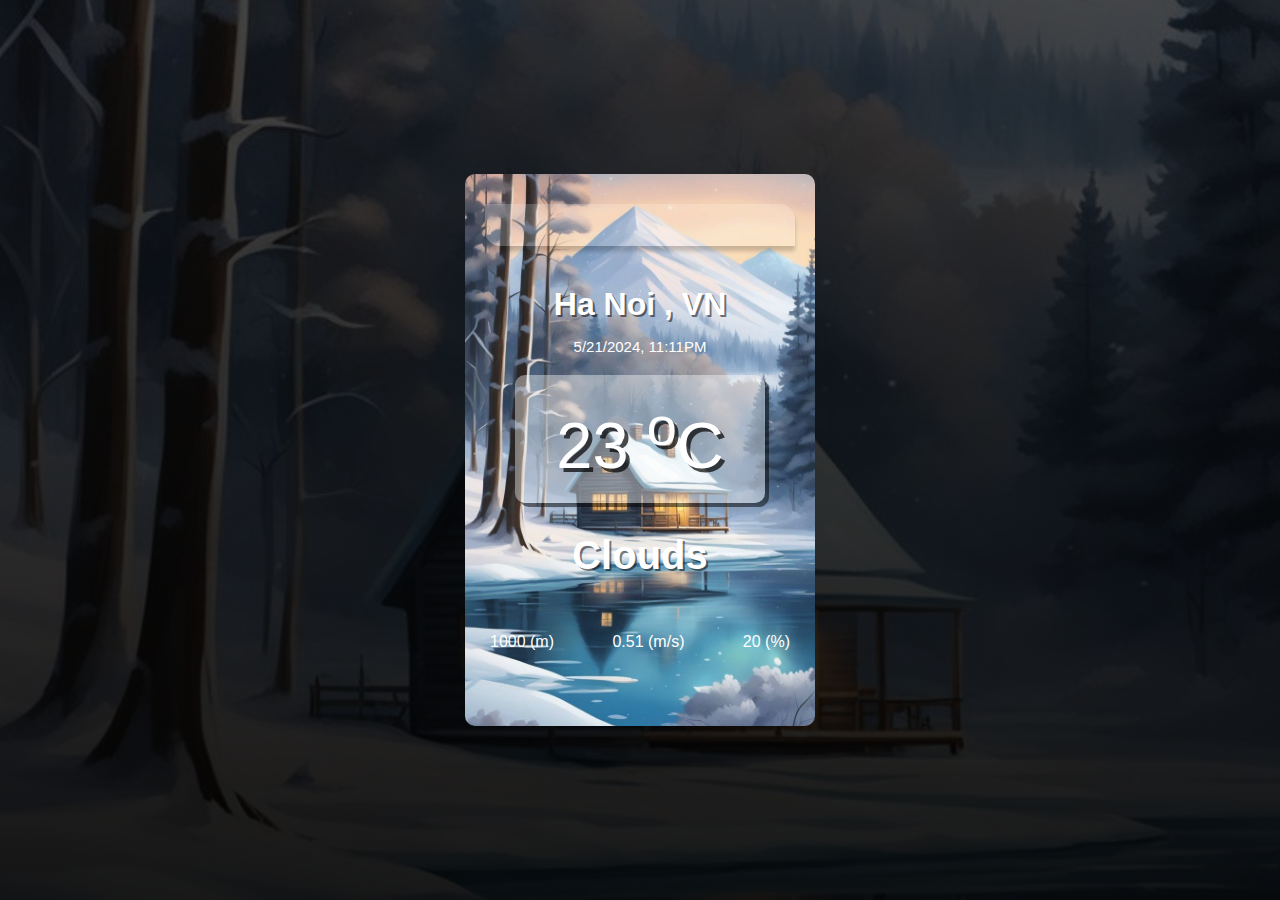
==== index.html @ 879fc7d3 "Add files via upload" ====
<!DOCTYPE html>
<html lang="en">
<head>
    <meta charset="UTF-8">
    <meta name="viewport" content="width=device-width, initial-scale=1.0">
    <title>App weather</title>
    <link><link rel="stylesheet" href="https://cdnjs.cloudflare.com/ajax/libs/font-awesome/6.5.2/css/all.min.css" 
    integrity="sha512-SnH5WK+bZxgPHs44uWIX+LLJAJ9/2PkPKZ5QiAj6Ta86w+fsb2TkcmfRyVX3pBnMFcV7oQPJkl9QevSCWr3W6A==" 
    crossorigin="anonymous" 
    referrerpolicy="no-referrer" 
    />
    <link rel="stylesheet" href="style.css"/>
</head>
<body>
    <div id="weather">
        <input type="text" class="search">
        <div class="content">
            <h1 class="capital">
                <span class="city">Ha Noi</span>
                <span>,</span>
                <span class="country">VN</span>
            </h1>
            <div class="time">5/21/2024, 11:11PM </div>
            <div class="temperature">
                <span class="value">23 <sup>o</sup>C</span>
            </div>
            <div class="short-desc">Clouds</div>
            <div class="more-desc">
                <div class="visibility">
                    <i class="fa-regular fa-eye"></i>
                    <span>1000 (m)</span>
                </div>
                <div class="wind">
                    <i class="fa-solid fa-wind"></i>
                    <span>0.51 (m/s)</span>
                </div>
                <div class="sun">
                    <i class="fa-solid fa-sun"></i>
                    <span>20 (%)</span>
                </div>
            </div>
        </div>
    </div>
    
</body>
<script src="app.js"></script>
</html>
---- style.css ----
*{
margin: 0;
padding: 0;
box-sizing: border-box;
}

body{
    font-family: sans-serif;
    height: 100vh;
    display: flex;
    justify-content: center;
    align-items: center;
   background: linear-gradient(to top, rgba(0,0,0,0.9),rgba(0,0,0,0.7)),url(Coldweather.jpg) no-repeat center/cover;

}

#weather{
    width: 350px;
    border-radius: 10px;
    padding: 30px 20px;
    background: url(Coldweather.jpg) no-repeat center/cover;
}
.search{
    width: 100%;
    padding: 10px 20px;
    border: none;
    outline: none;
    background: rgba(255,255,255,0.2);
    border-radius:0 15px 0 15px ;
    box-shadow:0 5px 4px rgba(0,0,0,0.2);
    transition: 0.4s;
    font-size: 19px;

}
.search:focus{
    background: rgba(255,255,255,0.7);
    border-radius:15px 0px 15px 0px ;
}
.content{
    text-align: center;
    color: white;
    margin: 40px 0;
}
.capital{
    text-shadow: 2px 2px rgba(0,0,0,0.5);
}
.time{
    margin:15px 0 20px 0;
    font-size: 15px;
}
.temperature{
    font-size: 65px;
    text-shadow: 4px 4px rgba(0,0,0,0.7);
    background:rgba(255,255,255,0.4);
    box-shadow: 4px 4px rgba(0,0,0,0.5);
    border:none;
    border-radius: 10px;
    margin: 0 30px;
    padding: 20px;
}
.short-desc{
    font-size:40px;
    font-weight: bold;
    text-shadow: 2px 2px rgba(0,0,0,0.5);
    margin: 30px;
}
.more-desc{
    display: flex;
    justify-content: space-between;
}
.more-desc div{
display: flex;
flex-direction:column ;
padding: 5px;
}
.more-desc div i{
    margin: 10px 0;
}
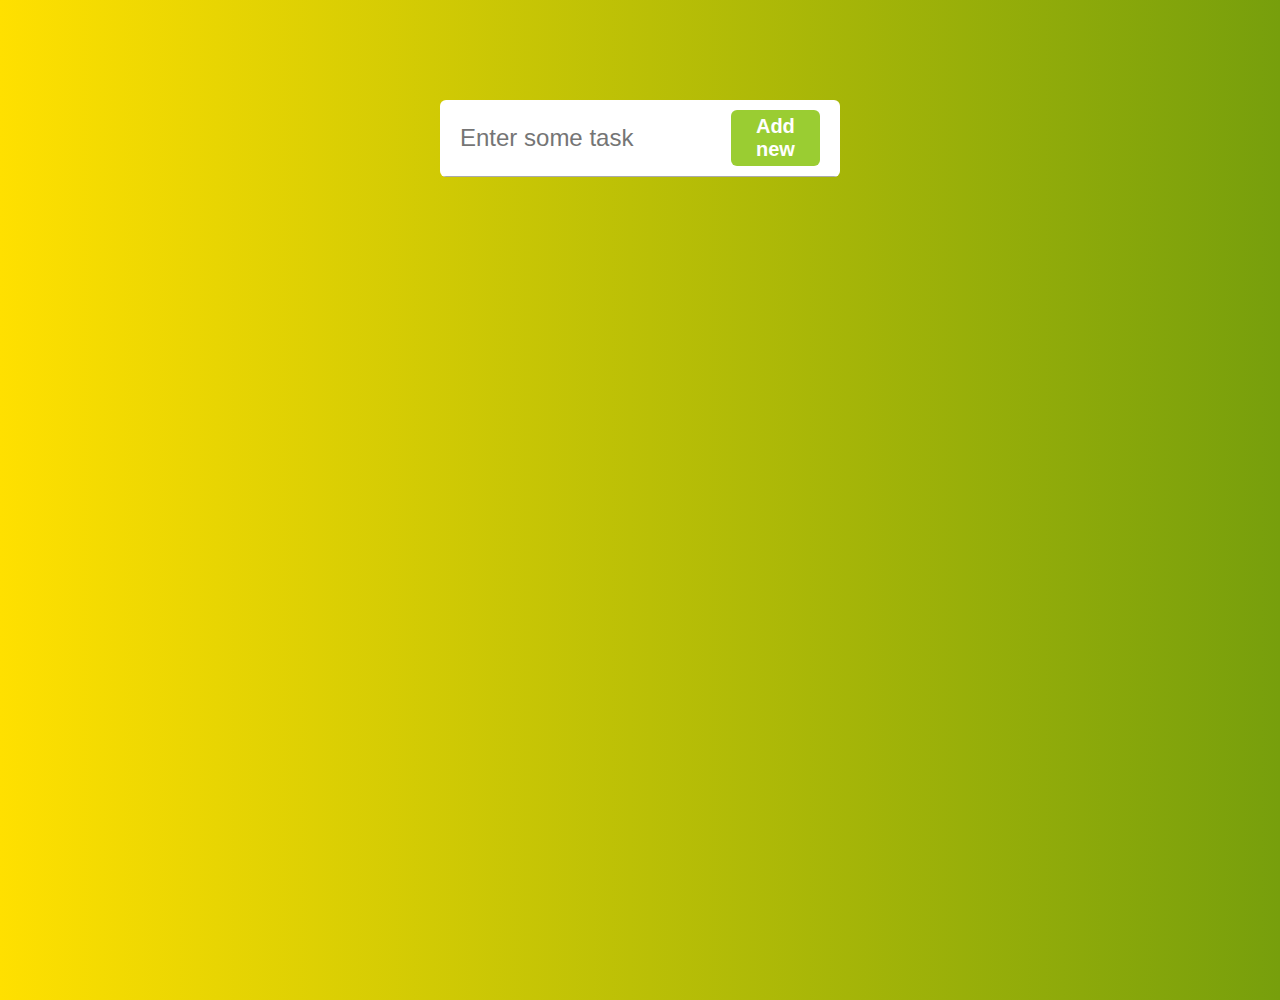
==== commit 792cc3f9: "Add files via upload" ====
--- a/index.html
+++ b/index.html
@@ -3,45 +3,25 @@
 <head>
     <meta charset="UTF-8">
     <meta name="viewport" content="width=device-width, initial-scale=1.0">
-    <title>App weather</title>
-    <link><link rel="stylesheet" href="https://cdnjs.cloudflare.com/ajax/libs/font-awesome/6.5.2/css/all.min.css" 
-    integrity="sha512-SnH5WK+bZxgPHs44uWIX+LLJAJ9/2PkPKZ5QiAj6Ta86w+fsb2TkcmfRyVX3pBnMFcV7oQPJkl9QevSCWr3W6A==" 
-    crossorigin="anonymous" 
-    referrerpolicy="no-referrer" 
-    />
-    <link rel="stylesheet" href="style.css"/>
+    <title>To do list</title>
+    <link
+     rel="stylesheet" href="https://cdnjs.cloudflare.com/ajax/libs/font-awesome/6.5.2/css/all.min.css"
+     integrity="sha512-SnH5WK+bZxgPHs44uWIX+LLJAJ9/2PkPKZ5QiAj6Ta86w+fsb2TkcmfRyVX3pBnMFcV7oQPJkl9QevSCWr3W6A=="
+      crossorigin="anonymous"
+      referrerpolicy="no-referrer" 
+      />
+      <link rel="stylesheet" href="style.css" />
 </head>
 <body>
-    <div id="weather">
-        <input type="text" class="search">
-        <div class="content">
-            <h1 class="capital">
-                <span class="city">Ha Noi</span>
-                <span>,</span>
-                <span class="country">VN</span>
-            </h1>
-            <div class="time">5/21/2024, 11:11PM </div>
-            <div class="temperature">
-                <span class="value">23 <sup>o</sup>C</span>
-            </div>
-            <div class="short-desc">Clouds</div>
-            <div class="more-desc">
-                <div class="visibility">
-                    <i class="fa-regular fa-eye"></i>
-                    <span>1000 (m)</span>
-                </div>
-                <div class="wind">
-                    <i class="fa-solid fa-wind"></i>
-                    <span>0.51 (m/s)</span>
-                </div>
-                <div class="sun">
-                    <i class="fa-solid fa-sun"></i>
-                    <span>20 (%)</span>
-                </div>
-            </div>
-        </div>
+    <div class="container">
+        <form action="">
+            <input type="text" placeholder="Enter some task">
+            <button type="submit">Add new</button>
+        </form>
+        <ul class="todos">
+          
+        </ul>
     </div>
-    
+    <script src="app.js"></script>
 </body>
-<script src="app.js"></script>
 </html>--- a/style.css
+++ b/style.css
@@ -1,78 +1,71 @@
 *{
-margin: 0;
-padding: 0;
-box-sizing: border-box;
+    margin: 0;
+    padding: 0;
+    box-sizing: border-box;
 }
-
 body{
+    height: 100vh;
+    background: linear-gradient(to right,#ffe000,#779f0c);
     font-family: sans-serif;
-    height: 100vh;
-    display: flex;
-    justify-content: center;
-    align-items: center;
-   background: linear-gradient(to top, rgba(0,0,0,0.9),rgba(0,0,0,0.7)),url(Coldweather.jpg) no-repeat center/cover;
 
 }
-
-#weather{
-    width: 350px;
-    border-radius: 10px;
-    padding: 30px 20px;
-    background: url(Coldweather.jpg) no-repeat center/cover;
-}
-.search{
-    width: 100%;
-    padding: 10px 20px;
-    border: none;
-    outline: none;
-    background: rgba(255,255,255,0.2);
-    border-radius:0 15px 0 15px ;
-    box-shadow:0 5px 4px rgba(0,0,0,0.2);
-    transition: 0.4s;
-    font-size: 19px;
+.container{
+    width: 400px;
+    margin: 100px auto;
+    background: white;
+    padding-top: 10px 0;
+    border-radius:6px;
+    overflow: hidden;
 
 }
-.search:focus{
-    background: rgba(255,255,255,0.7);
-    border-radius:15px 0px 15px 0px ;
-}
-.content{
-    text-align: center;
-    color: white;
-    margin: 40px 0;
-}
-.capital{
-    text-shadow: 2px 2px rgba(0,0,0,0.5);
-}
-.time{
-    margin:15px 0 20px 0;
-    font-size: 15px;
-}
-.temperature{
-    font-size: 65px;
-    text-shadow: 4px 4px rgba(0,0,0,0.7);
-    background:rgba(255,255,255,0.4);
-    box-shadow: 4px 4px rgba(0,0,0,0.5);
-    border:none;
-    border-radius: 10px;
-    margin: 0 30px;
-    padding: 20px;
-}
-.short-desc{
-    font-size:40px;
-    font-weight: bold;
-    text-shadow: 2px 2px rgba(0,0,0,0.5);
-    margin: 30px;
-}
-.more-desc{
+form{
+    border-bottom: 1px solid #aaa;
+    padding: 10px 20px;
+    font-size: 22px;
     display: flex;
     justify-content: space-between;
 }
-.more-desc div{
-display: flex;
-flex-direction:column ;
-padding: 5px;
+form input{
+font-size: 24px;
+width: 100%;
+margin-right:15px;
+border: none;
+outline: none;
+
 }
-.more-desc div i{
-    margin: 10px 0;
+form button{
+background: yellowgreen;
+padding: 5px 15px;
+color: white;
+font-size: 20px;
+font-weight: bold;
+border: none;
+border-radius: 6px;
+}
+.todos{
+    list-style: none;
+}
+
+
+.todos li{
+    padding: 10px 20px;
+    display: flex;
+    justify-content: space-between;
+    border-bottom: 1px solid #e5e5e5;
+    font-size: 25px;
+    align-items: center;
+    cursor: pointer;
+    
+    
+}
+.todos li span{
+    text-overflow: ellipsis;
+    white-space: nowrap;
+    overflow: hidden;
+}
+li.completed{
+    color: #aaa;
+}
+li.completed span{
+    text-decoration: line-through;
 }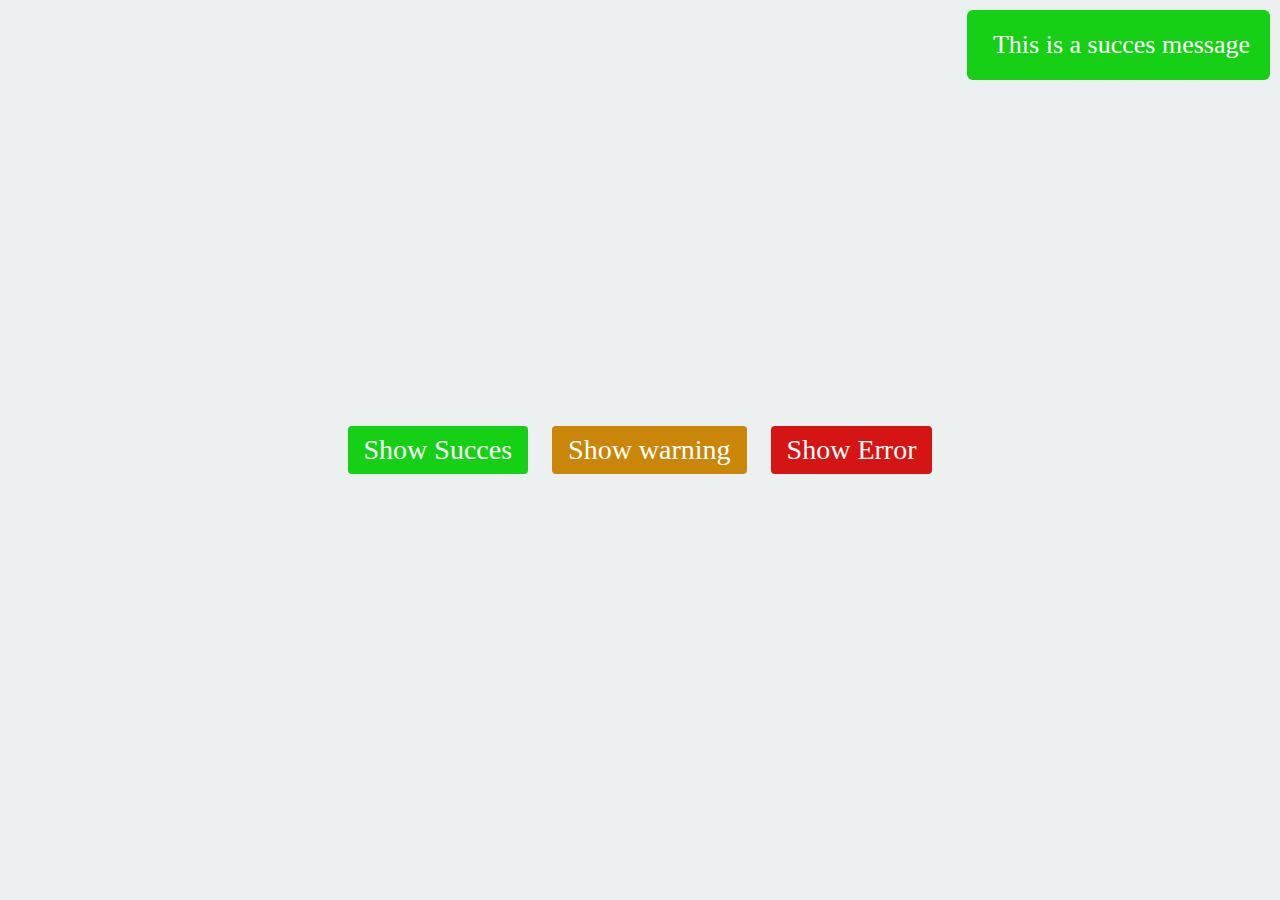
==== commit e5a99e9f: "Add files via upload" ====
--- a/index.html
+++ b/index.html
@@ -3,25 +3,30 @@
 <head>
     <meta charset="UTF-8">
     <meta name="viewport" content="width=device-width, initial-scale=1.0">
-    <title>To do list</title>
-    <link
-     rel="stylesheet" href="https://cdnjs.cloudflare.com/ajax/libs/font-awesome/6.5.2/css/all.min.css"
-     integrity="sha512-SnH5WK+bZxgPHs44uWIX+LLJAJ9/2PkPKZ5QiAj6Ta86w+fsb2TkcmfRyVX3pBnMFcV7oQPJkl9QevSCWr3W6A=="
+    <title>Toast Notfication</title>
+    <link rel="stylesheet"
+     href="https://cdnjs.cloudflare.com/ajax/libs/font-awesome/6.5.2/css/all.min.css"
+      integrity="sha512-SnH5WK+bZxgPHs44uWIX+LLJAJ9/2PkPKZ5QiAj6Ta86w+fsb2TkcmfRyVX3pBnMFcV7oQPJkl9QevSCWr3W6A==" 
       crossorigin="anonymous"
-      referrerpolicy="no-referrer" 
-      />
-      <link rel="stylesheet" href="style.css" />
+       referrerpolicy="no-referrer" 
+       />
+       <link rel="stylesheet" href="style.css"/>
 </head>
 <body>
-    <div class="container">
-        <form action="">
-            <input type="text" placeholder="Enter some task">
-            <button type="submit">Add new</button>
-        </form>
-        <ul class="todos">
-          
-        </ul>
+<div class="control">
+    <button class="success">Show Succes</button>
+    <button class="warning">Show warning</button>
+    <button class="error">Show Error</button>
+</div>
+<div id="toasts">
+    <div class="toast success">
+<!--<i class="fa-solid fa-circle-check"></i>-->
+   <!--<i-- class="fa-solid fa-triangle-exclamation"></i-->
+   <i class="fa-solid fa-circle-exclamation"></i>
+   <span class="message">This is a succes message</span>
+   <span class="countdown"></span>
     </div>
-    <script src="app.js"></script>
+</div>
 </body>
+<script src="app.js"></script>
 </html>--- a/style.css
+++ b/style.css
@@ -1,71 +1,82 @@
+:root{
+    --success:rgb(22, 208, 22);
+    --warning:rgb(202, 134, 8);
+    --error:rgb(213, 20, 20);
+
+    --success-light:rgba(0,128,0,0.4);
+    --warning-light:rgba(203, 181, 16, 0.4);
+    --error-light:rgba(244,16,16,0.4);
+}
+@import url('https://fonts.googleapis.com/css2?family=Poppins:ital,wght@0,100;0,200;0,300;0,400;0,500;0,600;0,700;0,800;0,900;1,100;1,200;1,300;1,400;1,500;1,600;1,700;1,800;1,900&display=swap');
 *{
     margin: 0;
     padding: 0;
     box-sizing: border-box;
+    font-family: 'Poppins';
+
 }
 body{
     height: 100vh;
-    background: linear-gradient(to right,#ffe000,#779f0c);
-    font-family: sans-serif;
+    display: flex;
+    align-items: center;
+    justify-content: center;
+    background: #ecf0f1;
+}
+.control button{
+padding: 8px 16px;
+border-radius: 4px;
+border: none;
+outline: none;
+font-size: 28px;
+color: white;
+margin: 0 10px;
 
 }
-.container{
-    width: 400px;
-    margin: 100px auto;
-    background: white;
-    padding-top: 10px 0;
-    border-radius:6px;
+
+.success{
+    background:var(--success);
+}
+.warning{
+    background:var(--warning);
+}
+.error{
+    background:var(--error);
+}
+#toasts{
+position: fixed;
+top: 10px;
+right: 10px;
+}
+.toast{
+    padding: 20px;
+    border: none;
+    border-radius: 6px;
+    color: white;
+    font-size: 26px;
+    border-left: 6px solid var(--success);
     overflow: hidden;
-
+.toast i{
+    margin:0 10px;
 }
-form{
-    border-bottom: 1px solid #aaa;
-    padding: 10px 20px;
-    font-size: 22px;
-    display: flex;
-    justify-content: space-between;
+.toast .countdown{
+    background: var(--success);
+    position:absolute;
+    bottom: 0;
+    left: 0;
+    height: 4px;
+    width: 100%;
+    animation: countdown 2s ease;
 }
-form input{
-font-size: 24px;
-width: 100%;
-margin-right:15px;
-border: none;
-outline: none;
-
-}
-form button{
-background: yellowgreen;
-padding: 5px 15px;
-color: white;
-font-size: 20px;
-font-weight: bold;
-border: none;
-border-radius: 6px;
-}
-.todos{
-    list-style: none;
-}
-
-
-.todos li{
-    padding: 10px 20px;
-    display: flex;
-    justify-content: space-between;
-    border-bottom: 1px solid #e5e5e5;
-    font-size: 25px;
-    align-items: center;
-    cursor: pointer;
-    
+.toast.success{
+    background: var(--success-light);
     
 }
-.todos li span{
-    text-overflow: ellipsis;
-    white-space: nowrap;
-    overflow: hidden;
+@keyframes countdown {
+ 0%{
+width: 100%;
+ }   
+ 100%{
+    width: 0%;
+ }
 }
-li.completed{
-    color: #aaa;
-}
-li.completed span{
-    text-decoration: line-through;
 }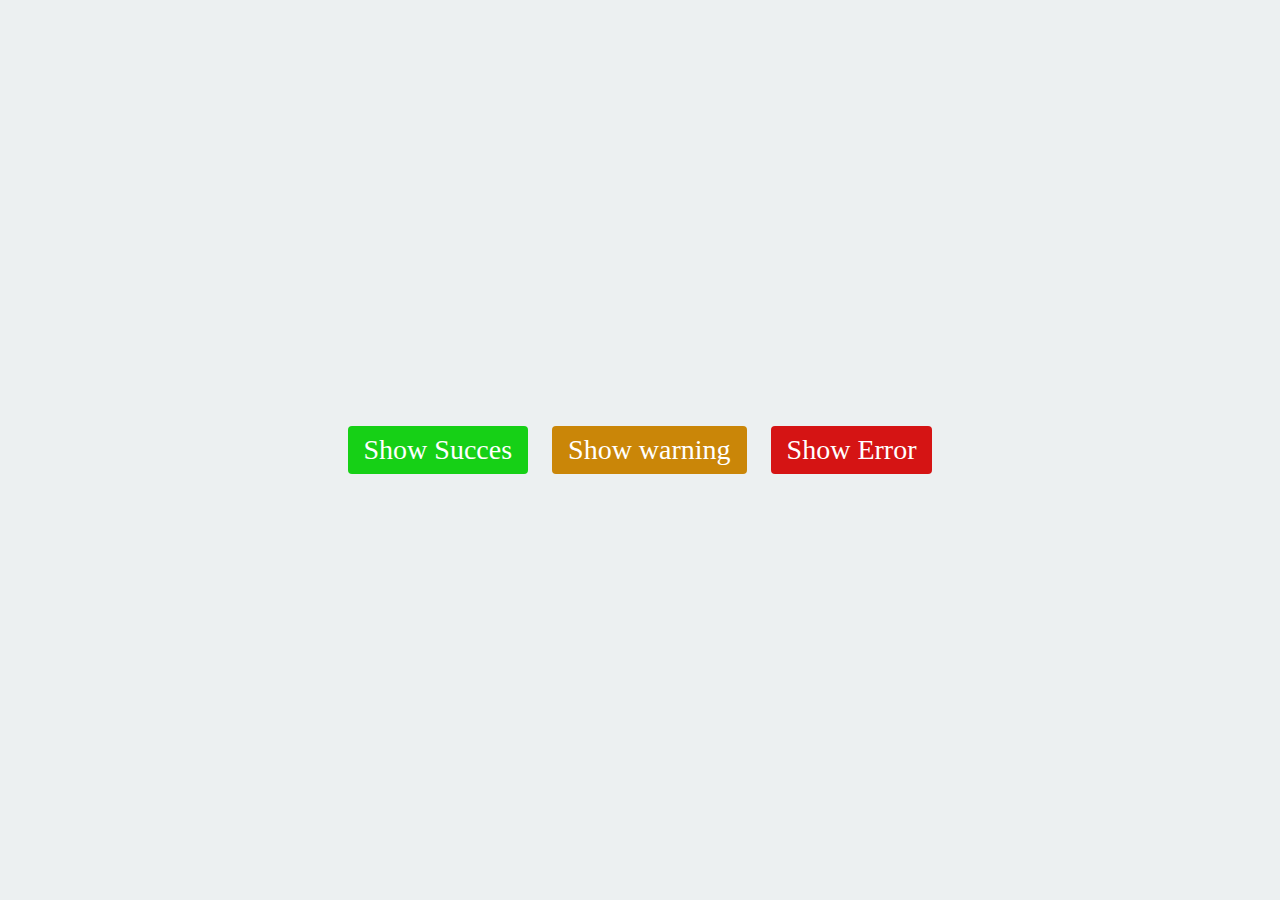
==== commit 3a2b77b7: "Add files via upload" ====
--- a/index.html
+++ b/index.html
@@ -19,13 +19,7 @@
     <button class="error">Show Error</button>
 </div>
 <div id="toasts">
-    <div class="toast success">
-<!--<i class="fa-solid fa-circle-check"></i>-->
-   <!--<i-- class="fa-solid fa-triangle-exclamation"></i-->
-   <i class="fa-solid fa-circle-exclamation"></i>
-   <span class="message">This is a succes message</span>
-   <span class="countdown"></span>
-    </div>
+    
 </div>
 </body>
 <script src="app.js"></script>
--- a/style.css
+++ b/style.css
@@ -55,8 +55,11 @@
     font-size: 26px;
     border-left: 6px solid var(--success);
     overflow: hidden;
+    animation: slide_hide 2s ease forwards;
+    margin-bottom: 10px;
+}
 .toast i{
-    margin:0 10px;
+    margin: 0 10px;
 }
 .toast .countdown{
     background: var(--success);
@@ -65,18 +68,65 @@
     left: 0;
     height: 4px;
     width: 100%;
-    animation: countdown 2s ease;
+    animation: countdown 2s ease forwards;
 }
 .toast.success{
     background: var(--success-light);
+    border-left: 6px solid var(--success);
+}
+.toast.warning{
+    background: var(--warning-light);
+    border-left: 6px solid var(--warning);
+}
+.toast.error{
+    background: var(--error-light);
+    border-left: 6px solid var(--error);
+}
+.toast.success .countdown{
+    background: var(--success);
+}
+.toast.warning .countdown{
+    background: var(--warning);
+}
+.toast.error .countdown{
+    background: var(--error);
+}
     
+
+@keyframes countdown{
+0%{
+    width: 100%;
 }
-@keyframes countdown {
- 0%{
-width: 100%;
- }   
- 100%{
-    width: 0%;
- }
+100%{
+width: 0%;
+  }
 }
-}+
+@keyframes slide_show{
+    0%{
+        transform:translateX(100%)
+    }
+    25%{
+        transform:translateX(50%)
+    }
+    50%{
+        transform:translateX(25%)
+    }
+    100%{
+transform:translateX(0%)
+    }
+}
+@keyframes slide_hide   {
+    0%{
+        transform:translateX(-10%)
+    }
+    25%{
+        transform:translateX(0%)
+    }
+    50%{
+        transform:translateX(-10%)
+    }
+    100%{
+transform:translateX(200%)
+    }
+}
